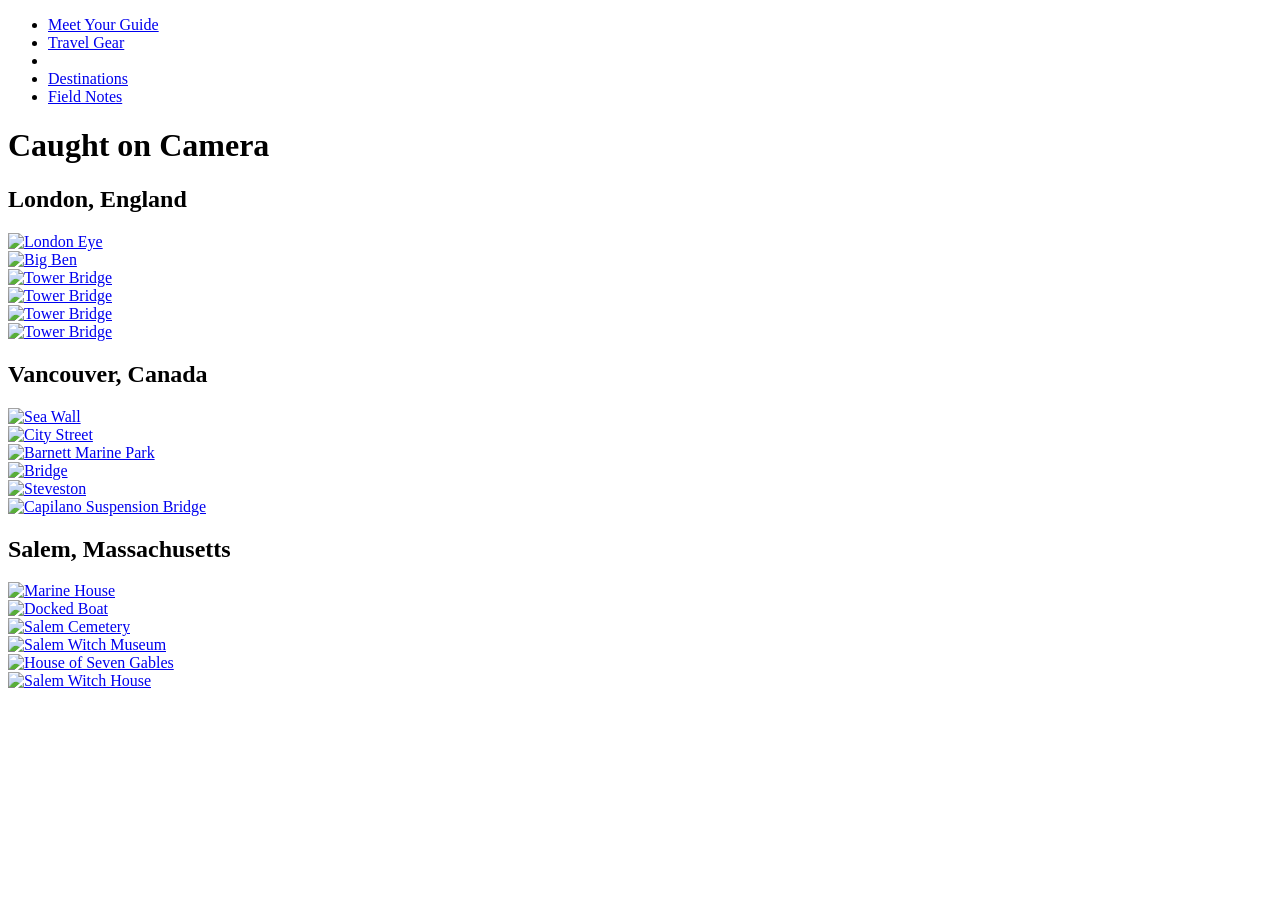
==== destinations.html @ a5d59120 "Add destinations.html for photo gallery" ====
<!DOCTYPE html>
<html lang="en">
<head>
    <meta charset="UTF-8">
    <meta name="viewport" content="width=device-width, initial-scale=1.0">
    <title>Destinations | Photo Gallery</title>
    <link rel="stylesheet" href="style.css">
</head>
<body class="destination-page">
    <header>
        <nav class="nav-bar">
            <ul class="nav-links">
                <li><a href="meet-your-guide.html">Meet Your Guide</a></li>
                <li><a href="travel-gear.html">Travel Gear</a></li>
                <div class="logo">
                    <li><a href="index.html"></li>
                </div>
                    </a>
                </div>
                <li><a href="destinations.html">Destinations</a></li>
                <li><a href="field-notes.html">Field Notes</a></li>
            </ul>
        </nav>
    </header>
<main class="photo-gallery">
    <div class="page-header">
        <h1><strong>Caught on Camera</strong></h1>
    </div>
        <h2>London, England</h2>
    <a href="field-notes.html#london" class="film-strip">
        <div class="film-frame">
            <img src="images/London/london-eye.jpg" alt="London Eye">
        </div>
        <div class="film-frame">
            <img src="images/london/big-ben.jpg" alt="Big Ben">
        </div>
        <div class="film-frame">
            <img src="images/London/sherlock-holmes.jpg" alt="Tower Bridge">
        </div>
        <div class="film-frame">
            <img src="images/London/street-corner.jpg" alt="Tower Bridge">
        </div>
        <div class="film-frame">
            <img src="images/London/tower-bridge.jpg" alt="Tower Bridge">
        </div>
        <div class="film-frame">
            <img src="images/London/corner-building.jpg" alt="Tower Bridge">
        </div>
    </a>
    <h2>Vancouver, Canada</h2>
    <a href="field-notes.html#van" class="film-strip">
        <div class="film-frame">
            <img src="images/Vancouver/sea-wall.jpg" alt="Sea Wall">
        </div>
        <div class="film-frame">
            <img src="images/Vancouver/city.jpg" alt="City Street">
        </div>
        <div class="film-frame">
            <img src="images/Vancouver/park.jpg" alt="Barnett Marine Park">
        </div>
        <div class="film-frame">
            <img src="images/Vancouver/bridge.jpg" alt="Bridge">
        </div>
        <div class="film-frame">
            <img src="images/Vancouver/steveston.jpg" alt="Steveston">
        </div>
        <div class="film-frame">
            <img src="images/Vancouver/sus-bridge.jpg" alt="Capilano Suspension Bridge">
        </div>
    </a>
    <h2>Salem, Massachusetts</h2>
    <a href="field-notes.html#salem" class="film-strip">
        <div class="film-frame">
            <img src="images/Salem/boat-house.jpg" alt="Marine House">
        </div>
        <div class="film-frame">
            <img src="images/Salem/boat.jpg" alt="Docked Boat">
        </div>
        <div class="film-frame">
            <img src="images/Salem/cemetery.jpg" alt="Salem Cemetery">
        </div>
        <div class="film-frame">
            <img src="images/Salem/museum.jpg" alt="Salem Witch Museum">
        </div>
        <div class="film-frame">
            <img src="images/Salem/seven-gables.jpg" alt="House of Seven Gables">
        </div>
        <div class="film-frame">
            <img src="images/Salem/witch-house.jpg" alt="Salem Witch House">
        </div>
    </a>
    
</main>
    
</body>
</html>
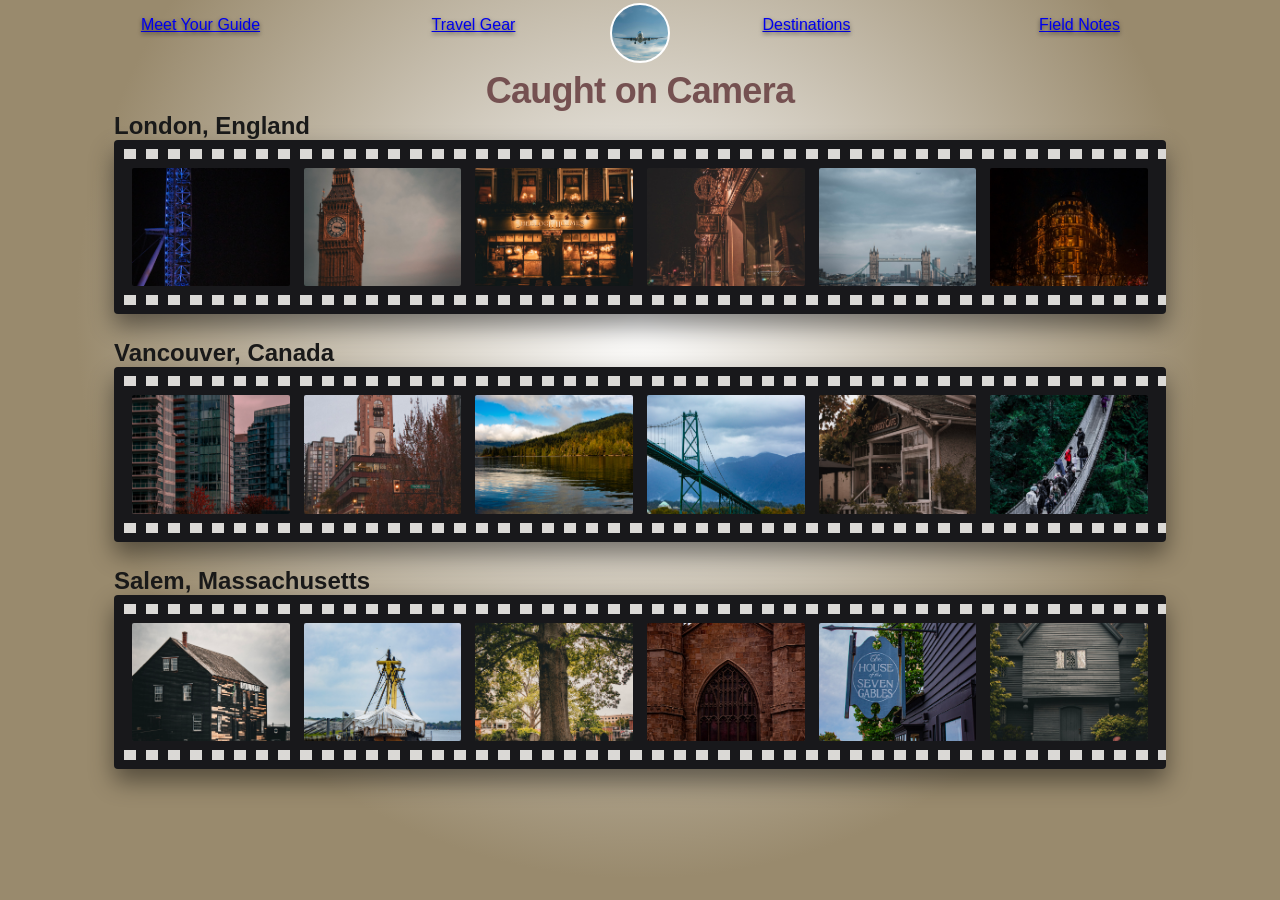
==== commit 0e0f0719: "Fix image paths to use lowercase directory names" ====
--- a/destinations.html
+++ b/destinations.html
@@ -29,64 +29,64 @@
         <h2>London, England</h2>
     <a href="field-notes.html#london" class="film-strip">
         <div class="film-frame">
-            <img src="images/London/london-eye.jpg" alt="London Eye">
+            <img src="images/london/london-eye.jpg" alt="London Eye">
         </div>
         <div class="film-frame">
             <img src="images/london/big-ben.jpg" alt="Big Ben">
         </div>
         <div class="film-frame">
-            <img src="images/London/sherlock-holmes.jpg" alt="Tower Bridge">
+            <img src="images/london/sherlock-holmes.jpg" alt="Tower Bridge">
         </div>
         <div class="film-frame">
-            <img src="images/London/street-corner.jpg" alt="Tower Bridge">
+            <img src="images/london/street-corner.jpg" alt="Tower Bridge">
         </div>
         <div class="film-frame">
-            <img src="images/London/tower-bridge.jpg" alt="Tower Bridge">
+            <img src="images/london/tower-bridge.jpg" alt="Tower Bridge">
         </div>
         <div class="film-frame">
-            <img src="images/London/corner-building.jpg" alt="Tower Bridge">
+            <img src="images/london/corner-building.jpg" alt="Tower Bridge">
         </div>
     </a>
     <h2>Vancouver, Canada</h2>
     <a href="field-notes.html#van" class="film-strip">
         <div class="film-frame">
-            <img src="images/Vancouver/sea-wall.jpg" alt="Sea Wall">
+            <img src="images/vancouver/sea-wall.jpg" alt="Sea Wall">
         </div>
         <div class="film-frame">
-            <img src="images/Vancouver/city.jpg" alt="City Street">
+            <img src="images/vancouver/city.jpg" alt="City Street">
         </div>
         <div class="film-frame">
-            <img src="images/Vancouver/park.jpg" alt="Barnett Marine Park">
+            <img src="images/vancouver/park.jpg" alt="Barnett Marine Park">
         </div>
         <div class="film-frame">
-            <img src="images/Vancouver/bridge.jpg" alt="Bridge">
+            <img src="images/vancouver/bridge.jpg" alt="Bridge">
         </div>
         <div class="film-frame">
-            <img src="images/Vancouver/steveston.jpg" alt="Steveston">
+            <img src="images/vancouver/steveston.jpg" alt="Steveston">
         </div>
         <div class="film-frame">
-            <img src="images/Vancouver/sus-bridge.jpg" alt="Capilano Suspension Bridge">
+            <img src="images/vancouver/sus-bridge.jpg" alt="Capilano Suspension Bridge">
         </div>
     </a>
     <h2>Salem, Massachusetts</h2>
     <a href="field-notes.html#salem" class="film-strip">
         <div class="film-frame">
-            <img src="images/Salem/boat-house.jpg" alt="Marine House">
+            <img src="images/salem/boat-house.jpg" alt="Marine House">
         </div>
         <div class="film-frame">
-            <img src="images/Salem/boat.jpg" alt="Docked Boat">
+            <img src="images/salem/boat.jpg" alt="Docked Boat">
         </div>
         <div class="film-frame">
-            <img src="images/Salem/cemetery.jpg" alt="Salem Cemetery">
+            <img src="images/salem/cemetery.jpg" alt="Salem Cemetery">
         </div>
         <div class="film-frame">
-            <img src="images/Salem/museum.jpg" alt="Salem Witch Museum">
+            <img src="images/salem/museum.jpg" alt="Salem Witch Museum">
         </div>
         <div class="film-frame">
-            <img src="images/Salem/seven-gables.jpg" alt="House of Seven Gables">
+            <img src="images/salem/seven-gables.jpg" alt="House of Seven Gables">
         </div>
         <div class="film-frame">
-            <img src="images/Salem/witch-house.jpg" alt="Salem Witch House">
+            <img src="images/salem/witch-house.jpg" alt="Salem Witch House">
         </div>
     </a>
     
--- a/style.css
+++ b/style.css
@@ -0,0 +1,204 @@
+* {
+    margin: 0;
+    padding: 0;
+    box-sizing: border-box;
+}
+body.home-page {
+    background-image: url('images/passport.jpg');
+    background-size: cover;
+    background-position: center;
+    background-repeat: no-repeat;
+    background-attachment: fixed;
+    font-family: 'Georgia',  sans-serif;
+    min-height: 100vh;
+    width: 100%;
+}
+body.destination-page {
+    background-color: #f4f6f8;
+    background-image: radial-gradient(circle at 50% 35%, #ffffff 0%, #998a6d 65%, #998a6d 100%);
+    background-attachment: fixed;
+    min-height: 100vh;
+    color: #1a1a1a;
+    font-family: "Helvetica", sans-serif;
+}
+a:visited {
+    color: inherit;
+}
+
+.header, 
+.nav-bar {
+position: relative;
+z-index: 1000;
+}
+.nav-bar ul {
+    display: flex;
+    justify-content: space-between;
+    align-items: center;
+    text-align: center;
+    padding: 20px 5%;
+    height: 50px;
+    list-style: none;
+    margin: 0;
+    text-shadow: 0 2px 4px rgba(0, 0, 0, 0.6);
+}
+.nav-bar ul > li {
+    flex: 1;
+    text-align: center;
+    gap: 250px;
+}
+.logo {
+    display: inline-block;
+    height: 60px;
+    width: 60px;
+    border-radius: 50%;
+    background-image: url(images/logo.jpg);
+    background-size: cover;
+    border: 2px solid #fff;
+    flex-shrink: 0;
+    margin-top: 15px;
+    position: relative;
+    overflow: hidden;
+    align-items: center;
+}
+.logo li {
+    width: 100%;
+    height: 100%;
+}
+.logo a {
+    display: block;
+    width: 100%;
+    height: 100%;
+    padding: 0;
+    cursor: pointer;
+}
+.about h2 {
+    margin-top: 0px;
+    font-size: 1.65rem;
+    font-weight: bold;
+    font-style: italic;
+    color: #000000;
+    border-bottom: 1px solid #e5dec9;
+    margin-right: 95px;
+}
+.about {
+    min-height: 100vh;
+    display: flex;
+    justify-content: center;
+    align-items: center;
+    padding: 20px;
+}
+.about p {
+    font-size: 1.10rem;
+    font-weight: bold;
+    color: #9a3412;
+    margin-bottom: 16px;
+    margin-right: 95px;
+    font-family: 'Inter', sans-serif;
+}
+.postcard {
+    position: relative;
+    max-width: 680px;
+    background-color: #fdfbf7;
+    padding: 45px 45px 35px 45px;
+    border: 14px solid transparent;
+    background: linear-gradient(#fdfbf7, #fdfbf7) padding-box,
+    repeating-linear-gradient(
+        -45deg, 
+        #d94e4e 0px, 
+        #d94e4e 12px, 
+        #ffffff 12px,
+        #ffffff 24px, 
+        #4a90d9 24px, 
+        #4a90d9 36px, 
+        #ffffff 36px, 
+        #ffffff 48px
+    ) border-box;
+    box-shadow: 0 15px 35px rgba(0, 0, 0, 0.45);
+    color: #2c2a29;
+    line-height: 1.7;
+    text-align: left;
+}
+.postcard-content {
+    position: absolute;
+    top: 18px;
+    right: 20px;
+    width: 65px;
+    height: 75px;
+    border: 2px dashed #b85d43;
+    color: #b85d43;
+    font-family: sans-serif;
+    font-weight: bold;
+    display: flex;
+    justify-content: center;
+    flex-direction: column;
+    align-items: center;
+    font-size: 10px;
+    text-align: center;
+    transform: rotate(4deg);
+}
+.photo-gallery {
+    max-width: 1100px;
+    margin: 0 auto;
+    padding: 60px 24px; 
+}
+.page-header h1 {
+    font-size: 36px;
+    font-weight: 500;
+    letter-spacing: -0.02em;
+    margin-top: -40px;
+    text-align: center;
+    color: #755151;
+}
+.film-strip {
+    position: relative;
+    display: flex;
+    justify-content: space-between;
+    gap: 14px;
+    background-color: #18181b;
+    padding: 28px 18px;
+    border-radius: 4px;
+    text-decoration: none;
+    margin-bottom: 25px;
+    box-shadow: 0 12px 25px rgba(0, 0, 0, 0.45);
+    transition: transform 0.25s ease, box-shadow 0.25s ease;
+}
+.film-strip:hover {
+    transform: translate(-4px);
+    box-shadow: 0 16px 32px rgba(0, 0, 0, 0.6);
+}
+.film-strip::before,
+.film-strip::after {
+    content: "";
+    position: absolute;
+    left: 0;
+    right: 0;
+    height: 10px;
+    background-image: repeating-linear-gradient(
+        to right,
+        transparent 0px,
+        transparent 10px,
+        #fdfbf7 10px,
+        #fdfbf7 22px
+    );
+    opacity: 0.85;
+}
+.film-strip::before {
+    top: 9px;
+}
+.film-strip::after {
+    bottom: 9px;
+}
+.film-frame {
+    flex: 1;
+    aspect-ratio: 4 / 3;
+    overflow: hidden;
+    border-radius: 2px;
+    background-color: #27272a;
+}
+
+.film-frame img {
+    width: 100%;
+    height: 100%;
+    object-fit: cover;
+    display: block;
+}
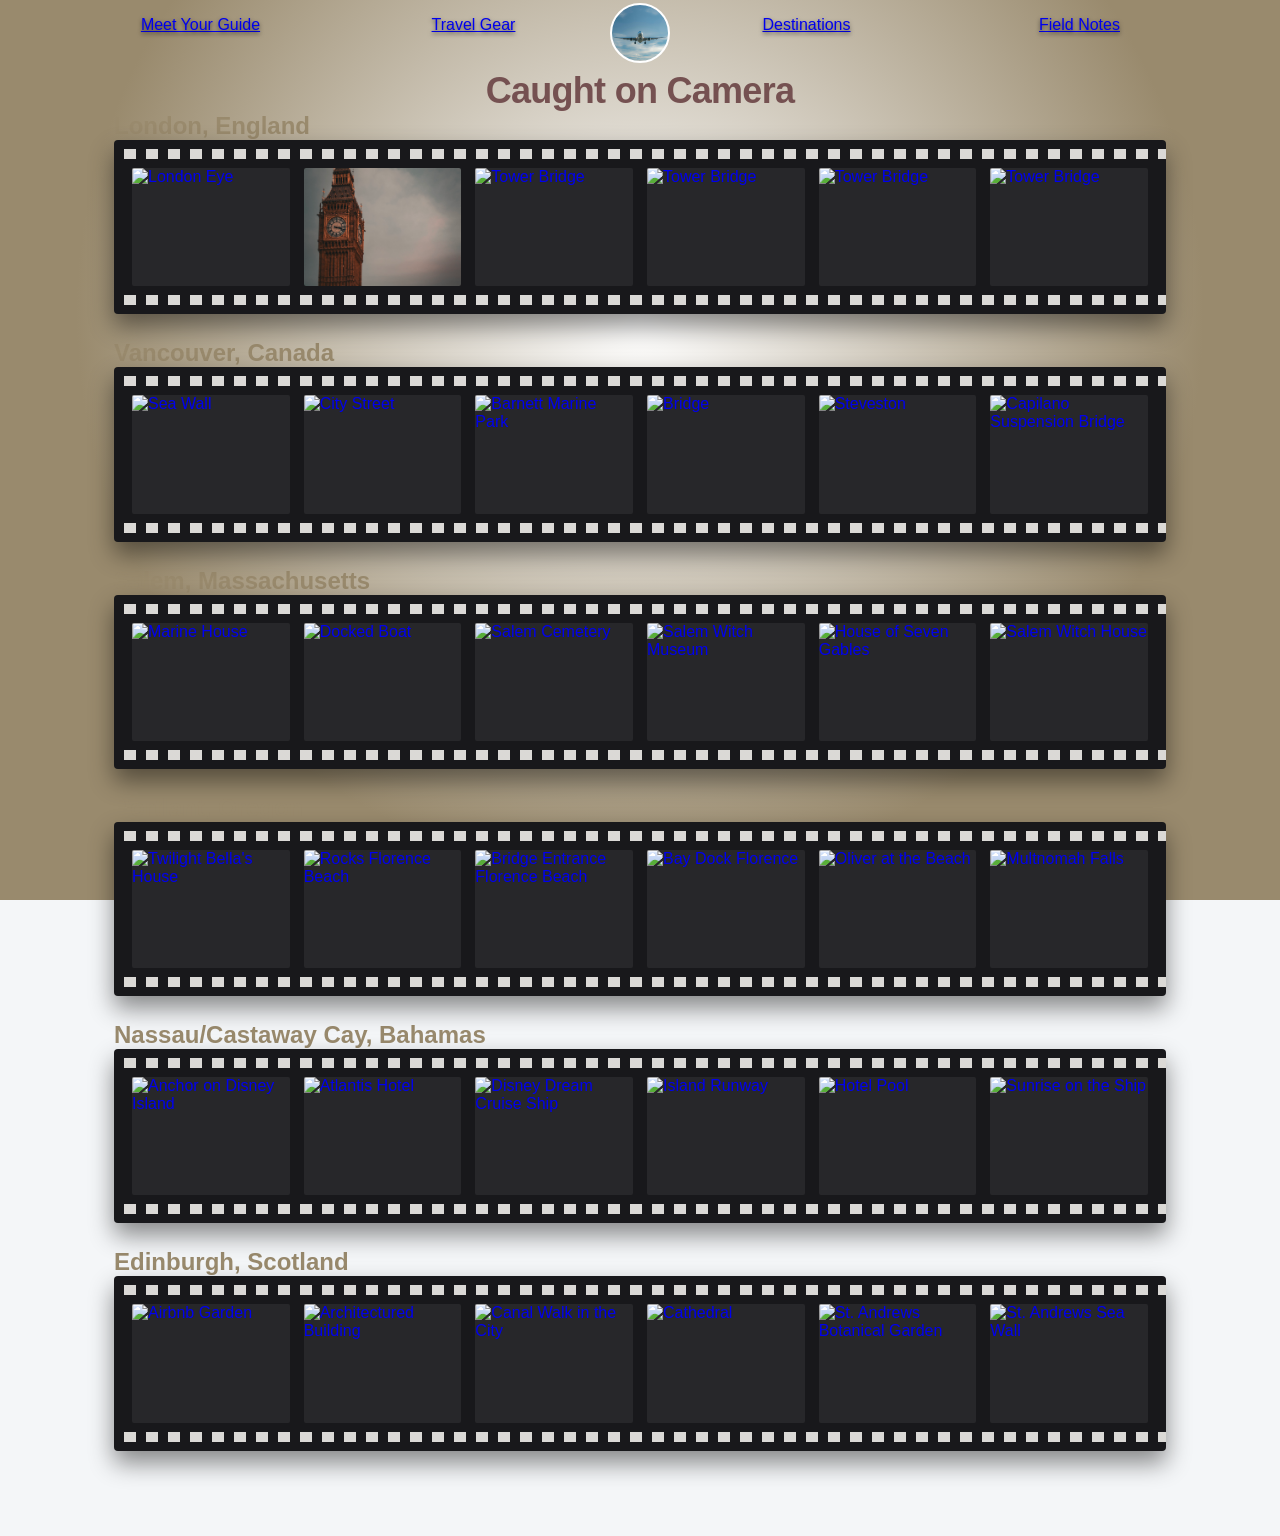
==== commit 87ee63f3: "added destinations" ====
--- a/destinations.html
+++ b/destinations.html
@@ -29,67 +29,130 @@
         <h2>London, England</h2>
     <a href="field-notes.html#london" class="film-strip">
         <div class="film-frame">
-            <img src="images/london/london-eye.jpg" alt="London Eye">
+            <img src="images/London/london-eye.jpg" alt="London Eye">
         </div>
         <div class="film-frame">
             <img src="images/london/big-ben.jpg" alt="Big Ben">
         </div>
         <div class="film-frame">
-            <img src="images/london/sherlock-holmes.jpg" alt="Tower Bridge">
+            <img src="images/London/sherlock-holmes.jpg" alt="Tower Bridge">
         </div>
         <div class="film-frame">
-            <img src="images/london/street-corner.jpg" alt="Tower Bridge">
+            <img src="images/London/street-corner.jpg" alt="Tower Bridge">
         </div>
         <div class="film-frame">
-            <img src="images/london/tower-bridge.jpg" alt="Tower Bridge">
+            <img src="images/London/tower-bridge.jpg" alt="Tower Bridge">
         </div>
         <div class="film-frame">
-            <img src="images/london/corner-building.jpg" alt="Tower Bridge">
+            <img src="images/London/corner-building.jpg" alt="Tower Bridge">
         </div>
     </a>
     <h2>Vancouver, Canada</h2>
     <a href="field-notes.html#van" class="film-strip">
         <div class="film-frame">
-            <img src="images/vancouver/sea-wall.jpg" alt="Sea Wall">
+            <img src="images/Vancouver/sea-wall.jpg" alt="Sea Wall">
         </div>
         <div class="film-frame">
-            <img src="images/vancouver/city.jpg" alt="City Street">
+            <img src="images/Vancouver/city.jpg" alt="City Street">
         </div>
         <div class="film-frame">
-            <img src="images/vancouver/park.jpg" alt="Barnett Marine Park">
+            <img src="images/Vancouver/park.jpg" alt="Barnett Marine Park">
         </div>
         <div class="film-frame">
-            <img src="images/vancouver/bridge.jpg" alt="Bridge">
+            <img src="images/Vancouver/bridge.jpg" alt="Bridge">
         </div>
         <div class="film-frame">
-            <img src="images/vancouver/steveston.jpg" alt="Steveston">
+            <img src="images/Vancouver/steveston.jpg" alt="Steveston">
         </div>
         <div class="film-frame">
-            <img src="images/vancouver/sus-bridge.jpg" alt="Capilano Suspension Bridge">
+            <img src="images/Vancouver/sus-bridge.jpg" alt="Capilano Suspension Bridge">
         </div>
     </a>
     <h2>Salem, Massachusetts</h2>
     <a href="field-notes.html#salem" class="film-strip">
         <div class="film-frame">
-            <img src="images/salem/boat-house.jpg" alt="Marine House">
+            <img src="images/Salem/boat-house.jpg" alt="Marine House">
         </div>
         <div class="film-frame">
-            <img src="images/salem/boat.jpg" alt="Docked Boat">
+            <img src="images/Salem/boat.jpg" alt="Docked Boat">
         </div>
         <div class="film-frame">
-            <img src="images/salem/cemetery.jpg" alt="Salem Cemetery">
+            <img src="images/Salem/cemetery.jpg" alt="Salem Cemetery">
         </div>
         <div class="film-frame">
-            <img src="images/salem/museum.jpg" alt="Salem Witch Museum">
+            <img src="images/Salem/museum.jpg" alt="Salem Witch Museum">
         </div>
         <div class="film-frame">
-            <img src="images/salem/seven-gables.jpg" alt="House of Seven Gables">
+            <img src="images/Salem/seven-gables.jpg" alt="House of Seven Gables">
         </div>
         <div class="film-frame">
-            <img src="images/salem/witch-house.jpg" alt="Salem Witch House">
+            <img src="images/Salem/witch-house.jpg" alt="Salem Witch House">
         </div>
     </a>
-    
+    </a>
+    <h2>Portlant, Oregon</h2>
+    <a href="field-notes.html#portland" class="film-strip">
+        <div class="film-frame">
+            <img src="images/portland/bella-house-copy.jpg" alt="Twilight Bella's House">
+        </div>
+        <div class="film-frame">
+            <img src="images/portland/big-rock.jpg" alt="Rocks Florence Beach">
+        </div>
+        <div class="film-frame">
+            <img src="images/portland/florence-bridge.jpg" alt="Bridge Entrance Florence Beach">
+        </div>
+        <div class="film-frame">
+            <img src="images/portland/florence-dock.jpg" alt="Bay Dock Florence">
+        </div>
+        <div class="film-frame">
+            <img src="images/portland/florence-dog.jpg" alt="Oliver at the Beach">
+        </div>
+        <div class="film-frame">
+            <img src="images/portland/waterfall.jpg" alt="Multnomah Falls">
+        </div>
+    </a>
+    <h2>Nassau/Castaway Cay, Bahamas</h2>
+    <a href="field-notes.html#bahamas" class="film-strip">
+        <div class="film-frame">
+            <img src="images/bahamas/anchor.jpg" alt="Anchor on Disney Island">
+        </div>
+        <div class="film-frame">
+            <img src="images/bahamas/atlantis.jpg" alt="Atlantis Hotel">
+        </div>
+        <div class="film-frame">
+            <img src="images/bahamas/cruise-ship.jpg" alt="Disney Dream Cruise Ship">
+        </div>
+        <div class="film-frame">
+            <img src="images/bahamas/island.jpg" alt="Island Runway">
+        </div>
+        <div class="film-frame">
+            <img src="images/bahamas/pool.jpg" alt="Hotel Pool">
+        </div>
+        <div class="film-frame">
+            <img src="images/bahamas/sunrise.jpg" alt="Sunrise on the Ship">
+        </div>
+    </a>
+    <h2>Edinburgh, Scotland</h2>
+    <a href="field-notes.html#edinburgh" class="film-strip">
+        <div class="film-frame">
+            <img src="images/edinburgh/airbnb.jpg" alt="Airbnb Garden">
+        </div>
+        <div class="film-frame">
+            <img src="images/edinburgh/architecture.jpg" alt="Architectured Building">
+        </div>
+        <div class="film-frame">
+            <img src="images/edinburgh/canal.jpg" alt="Canal Walk in the City">
+        </div>
+        <div class="film-frame">
+            <img src="images/edinburgh/cathedral.jpg" alt="Cathedral">
+        </div>
+        <div class="film-frame">
+            <img src="images/edinburgh/garden.jpg" alt="St. Andrews Botanical Garden">
+        </div>
+        <div class="film-frame">
+            <img src="images/edinburgh/st-andrews.jpg" alt="St. Andrews Sea Wall">
+        </div>
+    </a>
 </main>
     
 </body>
--- a/style.css
+++ b/style.css
@@ -18,8 +18,17 @@
     background-image: radial-gradient(circle at 50% 35%, #ffffff 0%, #998a6d 65%, #998a6d 100%);
     background-attachment: fixed;
     min-height: 100vh;
-    color: #1a1a1a;
+    color: #998a6d;
     font-family: "Helvetica", sans-serif;
+}
+body.guide-page {
+    background-color: #928567;
+    color: #f4f4f6;
+    font-family: ui-monospace, 'Cascadia Code', 'Source Code Pro', Menlo, Consolas, monospace;
+    min-height: 100vh;
+    display: flex;
+    flex-direction: column;
+    padding: 2rem 1rem;
 }
 a:visited {
     color: inherit;
@@ -202,3 +211,240 @@
     object-fit: cover;
     display: block;
 }
+:rootv{
+    --polaroid-max-width: 280px;
+    --window-top: 6.5%;
+    --window-left: 7.5%;
+    --window-width: 85%;
+    --window-height: 73%;
+    --photo-zoom: 1;
+    --photo-focus-x: 50%;
+    --photo-focus-y: 20%;
+}
+.guide-container {
+    max-width: 1100px;
+    width: 100%;
+    display: grid;
+    grid-template-columns: 330px 1fr;
+    gap: 2.5rem;
+    align-items: start; 
+}
+.polaroid {
+    display: flex;
+    justify-content: center;
+    align-items: center;
+}
+.polaroid-wrap {
+    position: relative;
+    width: 100%;
+    max-width: 280px;
+    filter: drop-shadow(0 16px 24px rgba(0, 0, 0, 0.6));
+}
+.polaroid-wrap:hover {
+    transform: rotate(0deg) scale(1.03);
+}
+.guide-photo {
+    position: absolute;
+    top: 6.5%;
+    left: 7.5%;
+    width: 85%;
+    height: 73%;
+    overflow: hidden;
+    background-color: #222;
+    z-index: 3;
+}
+.user-photo {
+    width: 100%;
+    height: 100%;
+    object-fit: cover;
+    object-position: var(--photo-focus-x) var(--photo-focus-y);
+    transform: scale(var(--photo-zoom));
+    display: block;
+}
+.photo-frame {
+    position: relative;
+    width: 100%;
+    height: auto;
+    display: block;
+    z-index: 1;
+    pointer-events: none;
+}
+.polaroid-caption {
+    position: absolute;
+    bottom: 5%;
+    left: 8%;
+    right: 8%;
+    font-family: 'Segoe Print', 'Bradley Hand', cursive;
+    color: #222;
+    font-size: 1.05rem;
+    font-weight: bold;
+    text-align: center;
+    line-height: 1.1;
+    z-index: 4;
+    pointer-events: none;
+}
+.departure-board {
+    width: 100%;
+    justify-self: end;
+    background-color: #111215;
+    border: 5px solid #2c303a;
+    border-radius: 12px;
+    padding: 1.35rem;
+    box-shadow: 0 20px 40px rgba(0, 0, 0, 0.6);
+}
+.board-heading {
+    display: flex;
+    justify-content: space-between;
+    align-items: center;
+    border-bottom: 1px solid #2c303a;
+    padding-bottom: 1rem;
+    margin-bottom: 1rem;
+    flex-wrap: wrap;
+    gap: 0.5rem;
+}
+.title {
+    display: flex;
+    align-items: center;
+    gap: 0.75rem;
+    color: #ffc107;
+}
+.board-title h1 {
+    font-size: 1.4rem;
+    letter-spacing: 2px;
+}
+.clock  {
+    background: #1e2128;
+    color: #4ade80;
+    border-radius: 4px;
+    font-size: 0.85rem;
+    letter-spacing: 1px;
+}
+.board-column {
+    display: grid;
+    grid-template-columns: 60px 1fr 110px;
+    gap: 1rem;
+    color: #8b92a5;
+    font-size: 0.8rem;
+    letter-spacing: 1.5px;
+    padding: 0 0.75rem 0.5rem 0.75rem;
+}
+.flight-list {
+    list-style: none;
+    display: flex;
+    flex-direction: column;
+    gap: 0.75rem;
+}
+.flight-row {
+    display: grid;
+    grid-template-columns: 60px 1fr 110px;
+    gap: 1rem;
+    align-items: center;
+    background-color: #1a1d24;
+    padding: 1rem 0.75rem;
+    border-radius: 6px;
+    border-left: 4px solid #ffc107;
+    position: relative;
+}
+.flight-row:after {
+    content:"";
+    position: absolute;
+    left: 0;
+    right: 0;
+    top: 50%;
+    height: 1px;
+    background: rgba(0, 0, 0, 0.35);
+    pointer-events: none;
+}
+.flight-num {
+    background: #0b0c03;
+    color: #ffc107;
+    font-size: 1.2rem;
+    text-align: center;
+    padding: 0.4rem 0;
+    border-radius: 4px;
+    border: 1px solid #2c303a;
+}
+.destination {
+    display: block;
+    color: #ffc107;
+    font-size: 1.1rem;
+    letter-spacing: 1.5px;
+    margin-bottom: 0.35rem;
+}
+.details {
+    color: #e2e8f0;
+    font-size: 0.98rem;
+    line-height: 1.45;
+}
+.board-link {
+    display: inline-block;
+    margin-top: 0.55rem;
+    padding: 0.3rem 0.65rem;
+    background-color: #0b0c0e;
+    color: #ffc107;
+    border-radius: 4px;
+    font-size: 0.8rem;
+    font-weight: bold;
+    letter-spacing: 1px;
+    text-decoration: none;
+    position: relative;
+    z-index: 2;
+    transition: background-color 0.2s ease, color 0.2s ease;
+}
+.board-link:hover {
+    background-color: #ffc107;
+    color: #111215;
+}
+.status {
+    text-align: center;
+    font-size: 0.8rem;
+    padding: 0.35rem 0.5rem;
+    border-radius: 4px;
+    background: #0b0c0e;
+    letter-spacing: 1px;
+}
+.status-departed {
+    color: #94a3b8;
+}
+.status-boarding {
+    color: #4ade80;
+}
+.status-final {
+    color: #e93131;
+}
+@media (max-width: 768px) {
+    .container, .row {
+        flex-direction: column;
+    }
+    h1 {
+        font-size: 2rem;
+    }
+    .film-strip {
+        display: cover;
+        overflow-x: auto;
+        gap: 10px;
+    }
+    .portrait-img {
+        max-width: 100%;
+        aspect-ratio: 1 / 1;
+        object-fit: cover;
+    }
+    .guide-container {
+        grid-template-columns: 1fr;
+    }
+    .polaroid {
+        max-width: 300px;
+        margin: 0 auto;
+        width: 100%
+    }
+    .board-column {
+        display: none;
+    }
+    .flight-row {
+        grid-template-columns: 50px 1fr;
+    }
+    .status {
+        grid-column: 2;
+        justify-self: start;
+    }
+}
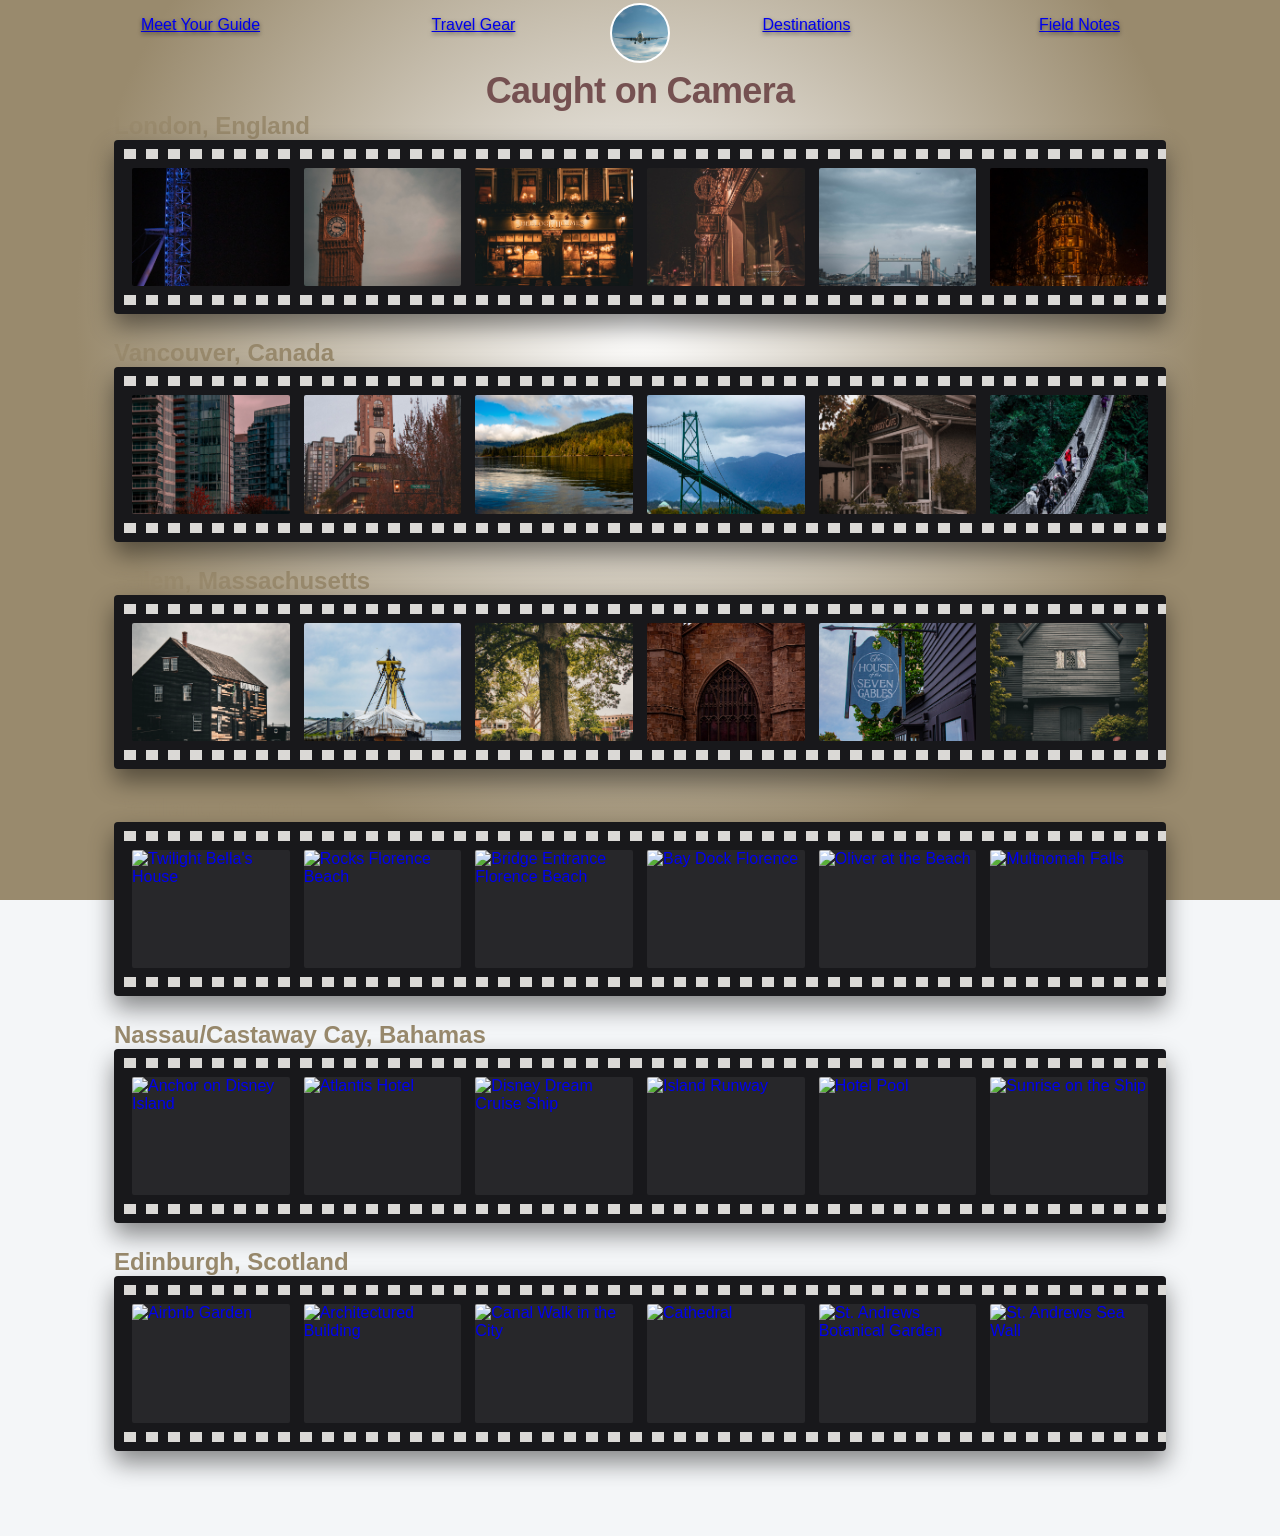
==== commit d67ed0ad: "Fix image paths to use lowercase directories Updated image paths to use lowercase directory names fo" ====
--- a/destinations.html
+++ b/destinations.html
@@ -29,66 +29,65 @@
         <h2>London, England</h2>
     <a href="field-notes.html#london" class="film-strip">
         <div class="film-frame">
-            <img src="images/London/london-eye.jpg" alt="London Eye">
+            <img src="images/london/london-eye.jpg" alt="London Eye">
         </div>
         <div class="film-frame">
             <img src="images/london/big-ben.jpg" alt="Big Ben">
         </div>
         <div class="film-frame">
-            <img src="images/London/sherlock-holmes.jpg" alt="Tower Bridge">
+            <img src="images/london/sherlock-holmes.jpg" alt="Tower Bridge">
         </div>
         <div class="film-frame">
-            <img src="images/London/street-corner.jpg" alt="Tower Bridge">
+            <img src="images/london/street-corner.jpg" alt="Tower Bridge">
         </div>
         <div class="film-frame">
-            <img src="images/London/tower-bridge.jpg" alt="Tower Bridge">
+            <img src="images/london/tower-bridge.jpg" alt="Tower Bridge">
         </div>
         <div class="film-frame">
-            <img src="images/London/corner-building.jpg" alt="Tower Bridge">
+            <img src="images/london/corner-building.jpg" alt="Tower Bridge">
         </div>
     </a>
     <h2>Vancouver, Canada</h2>
     <a href="field-notes.html#van" class="film-strip">
         <div class="film-frame">
-            <img src="images/Vancouver/sea-wall.jpg" alt="Sea Wall">
+            <img src="images/vancouver/sea-wall.jpg" alt="Sea Wall">
         </div>
         <div class="film-frame">
-            <img src="images/Vancouver/city.jpg" alt="City Street">
+            <img src="images/vancouver/city.jpg" alt="City Street">
         </div>
         <div class="film-frame">
-            <img src="images/Vancouver/park.jpg" alt="Barnett Marine Park">
+            <img src="images/vancouver/park.jpg" alt="Barnett Marine Park">
         </div>
         <div class="film-frame">
-            <img src="images/Vancouver/bridge.jpg" alt="Bridge">
+            <img src="images/vancouver/bridge.jpg" alt="Bridge">
         </div>
         <div class="film-frame">
-            <img src="images/Vancouver/steveston.jpg" alt="Steveston">
+            <img src="images/vancouver/steveston.jpg" alt="Steveston">
         </div>
         <div class="film-frame">
-            <img src="images/Vancouver/sus-bridge.jpg" alt="Capilano Suspension Bridge">
+            <img src="images/vancouver/sus-bridge.jpg" alt="Capilano Suspension Bridge">
         </div>
     </a>
     <h2>Salem, Massachusetts</h2>
     <a href="field-notes.html#salem" class="film-strip">
         <div class="film-frame">
-            <img src="images/Salem/boat-house.jpg" alt="Marine House">
+            <img src="images/salem/boat-house.jpg" alt="Marine House">
         </div>
         <div class="film-frame">
-            <img src="images/Salem/boat.jpg" alt="Docked Boat">
+            <img src="images/salem/boat.jpg" alt="Docked Boat">
         </div>
         <div class="film-frame">
-            <img src="images/Salem/cemetery.jpg" alt="Salem Cemetery">
+            <img src="images/salem/cemetery.jpg" alt="Salem Cemetery">
         </div>
         <div class="film-frame">
-            <img src="images/Salem/museum.jpg" alt="Salem Witch Museum">
+            <img src="images/salem/museum.jpg" alt="Salem Witch Museum">
         </div>
         <div class="film-frame">
-            <img src="images/Salem/seven-gables.jpg" alt="House of Seven Gables">
+            <img src="images/salem/seven-gables.jpg" alt="House of Seven Gables">
         </div>
         <div class="film-frame">
-            <img src="images/Salem/witch-house.jpg" alt="Salem Witch House">
+            <img src="images/salem/witch-house.jpg" alt="Salem Witch House">
         </div>
-    </a>
     </a>
     <h2>Portlant, Oregon</h2>
     <a href="field-notes.html#portland" class="film-strip">
